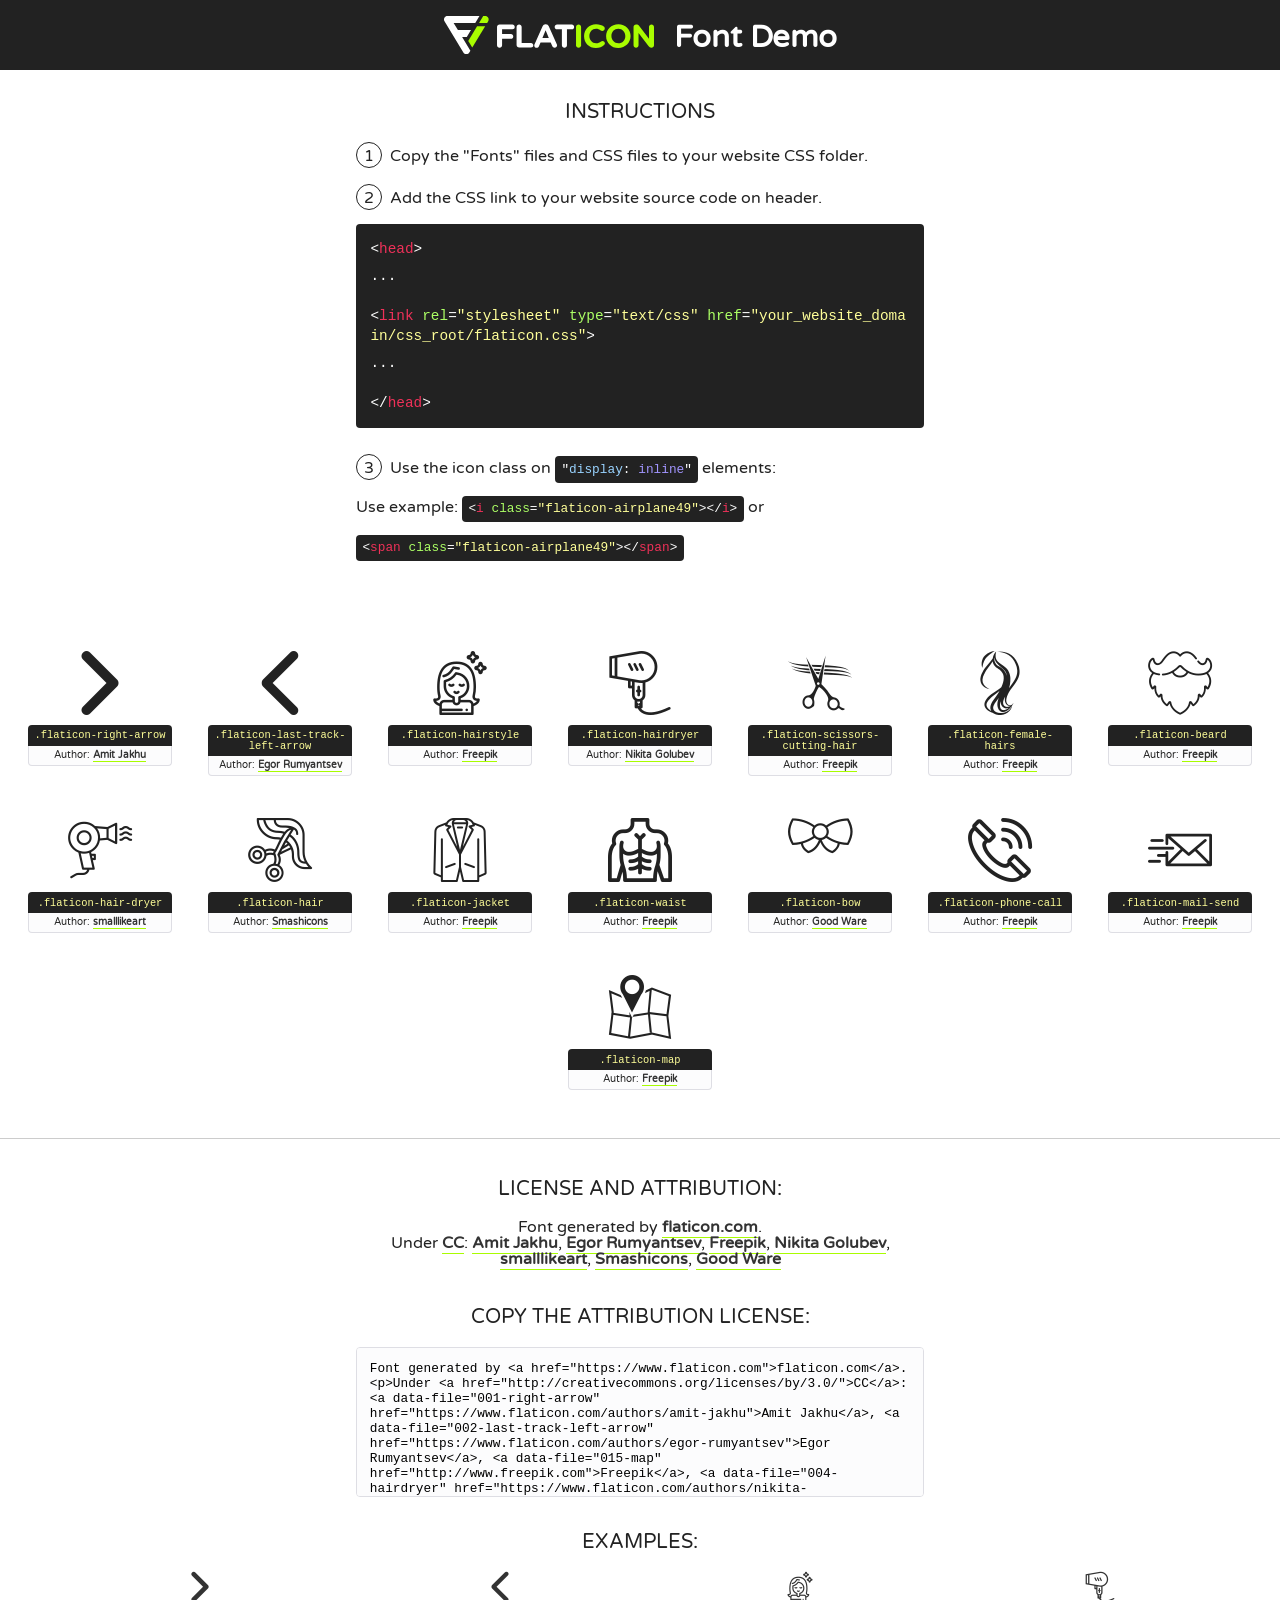
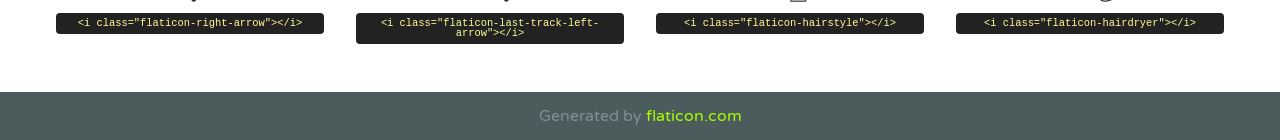
==== HealthAndBeauty-Eight/assets/font/flaticon.html @ 108667c1 "Add project files." ====
<!DOCTYPE html>
<!--
  Flaticon icon font: Flaticon
  Creation date: 14/06/2019 07:30
-->
<html>
<!DOCTYPE html>
<html>

<head>
    <title>Flaticon WebFont</title>
    <link href="http://fonts.googleapis.com/css?family=Varela+Round" rel="stylesheet" type="text/css" />
    <link rel="stylesheet" type="text/css" href="flaticon.css">
    <meta charset="UTF-8">
    <style>
    html, body, div, span, applet, object, iframe,
    h1, h2, h3, h4, h5, h6, p, blockquote, pre,
    a, abbr, acronym, address, big, cite, code,
    del, dfn, em, img, ins, kbd, q, s, samp,
    small, strike, strong, sub, sup, tt, var,
    b, u, i, center,
    dl, dt, dd, ol, ul, li,
    fieldset, form, label, legend,
    table, caption, tbody, tfoot, thead, tr, th, td,
    article, aside, canvas, details, embed, 
    figure, figcaption, footer, header, hgroup, 
    menu, nav, output, ruby, section, summary,
    time, mark, audio, video {
        margin: 0;
        padding: 0;
        border: 0;
        font-size: 100%;
        font: inherit;
        vertical-align: baseline;
    }
    /* HTML5 display-role reset for older browsers */
    article, aside, details, figcaption, figure, 
    footer, header, hgroup, menu, nav, section {
        display: block;
    }
    body {
        line-height: 1;
    }
    ol, ul {
        list-style: none;
    }
    blockquote, q {
        quotes: none;
    }
    blockquote:before, blockquote:after,
    q:before, q:after {
        content: '';
        content: none;
    }
    table {
        border-collapse: collapse;
        border-spacing: 0;
    }
    body {
        font-family: 'Varela Round', Helvetica, Arial, sans-serif;
        font-size: 16px;
        color: #222;
    }
    a {
        color: #333;
        border-bottom: 1px solid #a9fd00;
        font-weight: bold;
        text-decoration: none;
    }
    * {
        -moz-box-sizing: border-box;
        -webkit-box-sizing: border-box;
        box-sizing: border-box;
        margin: 0;
        padding: 0;
    }
    [class^="flaticon-"]:before, [class*=" flaticon-"]:before, [class^="flaticon-"]:after, [class*=" flaticon-"]:after {
        font-family: Flaticon;
        font-size: 30px;
        font-style: normal;
        margin-left: 20px;
        color: #333;
    }
    .wrapper {
        max-width: 600px;
        margin: auto;
        padding: 0 1em;
    }
    .title {
        font-size: 1.25em;
        text-align: center;
        margin-bottom: 1em;
        text-transform: uppercase;
    }
    header {
        text-align: center;
        background-color: #222;
        color: #fff;
        padding: 1em;
    }
    header .logo {
        width: 210px;
        height: 38px;
        display: inline-block;
        vertical-align: middle;
        margin-right: 1em;
        border: none;
    }
    header strong {
        font-size: 1.95em;
        font-weight: bold;
        vertical-align: middle;
        margin-top: 5px;
        display: inline-block;
    }
    .demo {
        margin: 2em auto;
        line-height: 1.25em;
    }
    .demo ul li {
        margin-bottom: 1em;
    }
    .demo ul li .num {
        color: #222;
        border-radius: 20px;
        display: inline-block;
        width: 26px;
        padding: 3px;
        height: 26px;
        text-align: center;
        margin-right: 0.5em;
        border: 1px solid #222;
    }
    .demo ul li code {
        background-color: #222;
        border-radius: 4px;
        padding: 0.25em 0.5em;
        display: inline-block;
        color: #fff;
        font-family: Consolas,Monaco,Lucida Console,Liberation Mono,DejaVu Sans Mono,Bitstream Vera Sans Mono,Courier New, monospace;
        font-weight: lighter;
        margin-top: 1em;
        font-size: 0.8em;
        word-break: break-all;
    }
    .demo ul li code.big {
        padding: 1em;
        font-size: 0.9em;
    }
    .demo ul li code .red {
        color: #EF3159;
    }
    .demo ul li code .green {
        color: #ACFF65;
    }
    .demo ul li code .yellow {
        color: #FFFF99;
    }
    .demo ul li code .blue {
        color: #99D3FF;
    }
    .demo ul li code .purple {
        color: #A295FF;
    }
    .demo ul li code .dots {
        margin-top: 0.5em;
        display: block;
    }
    #glyphs {
        border-bottom: 1px solid #ccc;
        padding: 2em 0;
        text-align: center;
    }
    .glyph {
        display: inline-block;
        width: 9em;
        margin: 1em;
        text-align: center;
        vertical-align: top;
        background: #FFF;
    }
    .glyph .glyph-icon {
        padding: 10px;
        display: block;
        font-family:"Flaticon";
        font-size: 64px;
        line-height: 1;
    }
    .glyph .glyph-icon:before {
        font-size: 64px;
        color: #222;
        margin-left: 0;
    }
    .class-name {
        font-size: 0.65em;
        background-color: #222;
        color: #fff;
        border-radius: 4px 4px 0 0;
        padding: 0.5em;
        color: #FFFF99;
        font-family: Consolas,Monaco,Lucida Console,Liberation Mono,DejaVu Sans Mono,Bitstream Vera Sans Mono,Courier New, monospace;
    }
    .author-name {
        font-size: 0.6em;
        background-color: #fcfcfd;
        border: 1px solid #DEDEE4;
        border-top: 0;
        border-radius: 0 0 4px 4px;
        padding: 0.5em;
    }
    .class-name:last-child {
        font-size: 10px;
        color:#888;
    }
    .class-name:last-child a {
        font-size: 10px;
        color:#555;
    }
    .class-name:last-child a:hover {
        color:#a9fd00;
    }
    .glyph > input {
        display: block;
        width: 100px;
        margin: 5px auto;
        text-align: center;
        font-size: 12px;
        cursor: text;
    }
    .glyph > input.icon-input {
        font-family:"Flaticon";
        font-size: 16px;
        margin-bottom: 10px;
    }
    .attribution .title {
        margin-top: 2em;
    }
    .attribution textarea {
        background-color: #fcfcfd;
        padding: 1em;
        border: none;
        box-shadow: none;
        border: 1px solid #DEDEE4;
        border-radius: 4px;
        resize: none;
        width: 100%;
        height: 150px;
        font-size: 0.8em;
        font-family: Consolas,Monaco,Lucida Console,Liberation Mono,DejaVu Sans Mono,Bitstream Vera Sans Mono,Courier New, monospace;
        -webkit-appearance: none;
    }
    .iconsuse {
        margin: 2em auto;
        text-align: center;
        max-width: 1200px;
    }
    .iconsuse:after {
        content: '';
        display: table;
        clear: both;
    }
    .iconsuse .image {
        float: left;
        width: 25%;
        padding: 0 1em;
    }
    .iconsuse .image p {
        margin-bottom: 1em;
    }
    .iconsuse .image span {
        display: block;
        font-size: 0.65em;
        background-color: #222;
        color: #fff;
        border-radius: 4px;
        padding: 0.5em;
        color: #FFFF99;
        margin-top: 1em;
        font-family: Consolas,Monaco,Lucida Console,Liberation Mono,DejaVu Sans Mono,Bitstream Vera Sans Mono,Courier New, monospace;
    }
    #footer {
        text-align: center;
        background-color: #4C5B5C;
        color: #7c9192;
        padding: 1em;
    }
    #footer a {
        border: none;
        color: #a9fd00;
        font-weight: normal;
    }
    @media (max-width: 960px) {
        .iconsuse .image {
            width: 50%;
        }
    }
    @media (max-width: 560px) {
        .iconsuse .image {
            width: 100%;
        }
    }
    </style>
</head>

<body class="characters-off">

    <header>
        <a href="https://www.flaticon.com" target="_blank" class="logo">
            <svg version="1.1" xmlns="http://www.w3.org/2000/svg" xmlns:xlink="http://www.w3.org/1999/xlink" xmlns:a="http://ns.adobe.com/AdobeSVGViewerExtensions/3.0/" viewBox="0 0 560.875 102.036" enable-background="new 0 0 560.875 102.036" xml:space="preserve">
                <defs>
                </defs>
                <g>
                    <g class="letters">
                        <path fill="#ffffff" d="M141.596,29.675c0-3.777,2.985-6.767,6.764-6.767h34.438c3.426,0,6.15,2.728,6.15,6.15
                        c0,3.43-2.724,6.149-6.15,6.149h-27.674v13.091h23.719c3.429,0,6.151,2.724,6.151,6.15c0,3.43-2.723,6.149-6.151,6.149h-23.719
                        v17.574c0,3.773-2.986,6.761-6.764,6.761c-3.779,0-6.764-2.989-6.764-6.761V29.675z"></path>
                        <path fill="#ffffff" d="M193.844,29.149c0-3.781,2.985-6.767,6.764-6.767c3.776,0,6.763,2.985,6.763,6.767v42.957h25.039
                        c3.426,0,6.149,2.726,6.149,6.153c0,3.425-2.723,6.15-6.149,6.15h-31.802c-3.779,0-6.764-2.986-6.764-6.768V29.149z"></path>
                        <path fill="#ffffff" d="M241.891,75.71l21.438-48.407c1.492-3.341,4.215-5.357,7.906-5.357h0.792
                        c3.686,0,6.323,2.017,7.815,5.357l21.439,48.407c0.436,0.967,0.701,1.845,0.701,2.723c0,3.602-2.809,6.501-6.414,6.501
                        c-3.161,0-5.269-1.845-6.499-4.655l-4.132-9.661h-27.059l-4.301,10.102c-1.144,2.631-3.426,4.214-6.237,4.214
                        c-3.517,0-6.24-2.81-6.24-6.325C241.1,77.64,241.451,76.677,241.891,75.71z M279.932,58.666l-8.521-20.297l-8.526,20.297H279.932
                        z"></path>
                        <path fill="#ffffff" d="M314.864,35.387H301.86c-3.429,0-6.239-2.813-6.239-6.238c0-3.429,2.811-6.24,6.239-6.24h39.533
                        c3.426,0,6.237,2.811,6.237,6.24c0,3.425-2.811,6.238-6.237,6.238h-13.001v42.785c0,3.773-2.99,6.761-6.764,6.761
                        c-3.779,0-6.764-2.989-6.764-6.761V35.387z"></path>
                        <path fill="#A9FD00" d="M352.615,29.149c0-3.781,2.985-6.767,6.767-6.767c3.774,0,6.761,2.985,6.761,6.767v49.024
                        c0,3.773-2.987,6.761-6.761,6.761c-3.781,0-6.767-2.989-6.767-6.761V29.149z"></path>
                        <path fill="#A9FD00" d="M374.132,53.836v-0.179c0-17.481,13.178-31.801,32.065-31.801c9.22,0,15.459,2.458,20.557,6.238
                        c1.402,1.054,2.637,2.985,2.637,5.357c0,3.692-2.985,6.59-6.681,6.59c-1.845,0-3.071-0.702-4.044-1.319
                        c-3.776-2.813-7.729-4.393-12.562-4.393c-10.364,0-17.831,8.611-17.831,19.154v0.173c0,10.542,7.291,19.329,17.831,19.329
                        c5.715,0,9.492-1.756,13.359-4.834c1.049-0.874,2.458-1.491,4.039-1.491c3.429,0,6.325,2.813,6.325,6.236
                        c0,2.106-1.056,3.78-2.282,4.834c-5.539,4.834-12.036,7.733-21.878,7.733C387.572,85.464,374.132,71.493,374.132,53.836z"></path>
                        <path fill="#A9FD00" d="M433.009,53.836v-0.179c0-17.481,13.79-31.801,32.766-31.801c18.981,0,32.592,14.143,32.592,31.628v0.173
                        c0,17.483-13.785,31.807-32.769,31.807C446.625,85.464,433.009,71.32,433.009,53.836z M484.224,53.836v-0.179
                        c0-10.539-7.725-19.326-18.626-19.326c-10.893,0-18.449,8.611-18.449,19.154v0.173c0,10.542,7.73,19.329,18.626,19.329
                        C476.676,72.986,484.224,64.378,484.224,53.836z"></path>
                        <path fill="#A9FD00" d="M506.233,29.321c0-3.774,2.99-6.763,6.767-6.763h1.401c3.252,0,5.183,1.583,7.029,3.953l26.093,34.265
                        V29.059c0-3.692,2.99-6.677,6.681-6.677c3.683,0,6.671,2.985,6.671,6.677v48.934c0,3.78-2.987,6.765-6.764,6.765h-0.436
                        c-3.257,0-5.188-1.581-7.034-3.953l-27.056-35.492v32.944c0,3.687-2.985,6.676-6.678,6.676c-3.683,0-6.673-2.989-6.673-6.676
                        V29.321z"></path>
                    </g>
                    <g class="insignia">
                        <path fill="#ffffff" d="M48.372,56.137h12.517l11.156-18.537H37.186L25.688,18.539h57.825L94.668,0H9.271
                        C5.925,0,2.842,1.801,1.198,4.716c-1.644,2.907-1.593,6.482,0.134,9.343l50.38,83.501c1.678,2.781,4.689,4.476,7.938,4.476
                        c3.246,0,6.257-1.695,7.935-4.476l2.898-4.804L48.372,56.137z"></path>
                        <g class="i">
                            <path fill="#A9FD00" d="M93.575,18.539h0.031v0.004l21.652,0.004l2.705-4.488c1.727-2.861,1.778-6.436,0.133-9.343
                            C116.454,1.801,113.371,0,110.026,0h-5.294L93.575,18.539z"></path>
                            <polygon fill="#A9FD00" points="88.291,27.356 64.725,66.486 75.519,84.404 109.942,27.356"></polygon>
                        </g>
                    </g>
                </g>
            </svg>
        </a>
        <strong>Font Demo</strong>
    </header>


    <section class="demo wrapper">

        <p class="title">Instructions</p>

        <ul>
            <li>
                <span class="num">1</span>Copy the "Fonts" files and CSS files to your website CSS folder.
            </li>
            <li>
                <span class="num">2</span>Add the CSS link to your website source code on header.
                <code class="big">
                    &lt;<span class="red">head</span>&gt;
                    <br/><span class="dots">...</span>
                    <br/>&lt;<span class="red">link</span> <span class="green">rel</span>=<span class="yellow">"stylesheet"</span> <span class="green">type</span>=<span class="yellow">"text/css"</span> <span class="green">href</span>=<span class="yellow">"your_website_domain/css_root/flaticon.css"</span>&gt;
                    <br/><span class="dots">...</span>
                    <br/>&lt;/<span class="red">head</span>&gt;
                </code>
            </li>

            <li>
                <p>
                    <span class="num">3</span>Use the icon class on <code>"<span class="blue">display</span>:<span class="purple"> inline</span>"</code> elements:
                    <br />
                    Use example: <code>&lt;<span class="red">i</span> <span class="green">class</span>=<span class="yellow">&quot;flaticon-airplane49&quot;</span>&gt;&lt;/<span class="red">i</span>&gt;</code> or <code>&lt;<span class="red">span</span> <span class="green">class</span>=<span class="yellow">&quot;flaticon-airplane49&quot;</span>&gt;&lt;/<span class="red">span</span>&gt;</code>
            </li>
        </ul>

    </section>




   <section id="glyphs">          
    
      
        <div class="glyph"><div class="glyph-icon flaticon-right-arrow"></div>
            <div class="class-name">.flaticon-right-arrow</div>
            <div class="author-name">Author: <a data-file="001-right-arrow" href="https://www.flaticon.com/authors/amit-jakhu">Amit Jakhu</a> </div> 
        </div>        
        
        <div class="glyph"><div class="glyph-icon flaticon-last-track-left-arrow"></div>
            <div class="class-name">.flaticon-last-track-left-arrow</div>
            <div class="author-name">Author: <a data-file="002-last-track-left-arrow" href="https://www.flaticon.com/authors/egor-rumyantsev">Egor Rumyantsev</a> </div> 
        </div>        
        
        <div class="glyph"><div class="glyph-icon flaticon-hairstyle"></div>
            <div class="class-name">.flaticon-hairstyle</div>
            <div class="author-name">Author: <a data-file="003-hairstyle" href="http://www.freepik.com">Freepik</a> </div> 
        </div>        
        
        <div class="glyph"><div class="glyph-icon flaticon-hairdryer"></div>
            <div class="class-name">.flaticon-hairdryer</div>
            <div class="author-name">Author: <a data-file="004-hairdryer" href="https://www.flaticon.com/authors/nikita-golubev">Nikita Golubev</a> </div> 
        </div>        
        
        <div class="glyph"><div class="glyph-icon flaticon-scissors-cutting-hair"></div>
            <div class="class-name">.flaticon-scissors-cutting-hair</div>
            <div class="author-name">Author: <a data-file="005-scissors-cutting-hair" href="http://www.freepik.com">Freepik</a> </div> 
        </div>        
        
        <div class="glyph"><div class="glyph-icon flaticon-female-hairs"></div>
            <div class="class-name">.flaticon-female-hairs</div>
            <div class="author-name">Author: <a data-file="006-female-hairs" href="http://www.freepik.com">Freepik</a> </div> 
        </div>        
        
        <div class="glyph"><div class="glyph-icon flaticon-beard"></div>
            <div class="class-name">.flaticon-beard</div>
            <div class="author-name">Author: <a data-file="007-beard" href="http://www.freepik.com">Freepik</a> </div> 
        </div>        
        
        <div class="glyph"><div class="glyph-icon flaticon-hair-dryer"></div>
            <div class="class-name">.flaticon-hair-dryer</div>
            <div class="author-name">Author: <a data-file="008-hair-dryer" href="https://www.flaticon.com/authors/smalllikeart">smalllikeart</a> </div> 
        </div>        
        
        <div class="glyph"><div class="glyph-icon flaticon-hair"></div>
            <div class="class-name">.flaticon-hair</div>
            <div class="author-name">Author: <a data-file="009-hair" href="https://www.flaticon.com/authors/smashicons">Smashicons</a> </div> 
        </div>        
        
        <div class="glyph"><div class="glyph-icon flaticon-jacket"></div>
            <div class="class-name">.flaticon-jacket</div>
            <div class="author-name">Author: <a data-file="010-jacket" href="http://www.freepik.com">Freepik</a> </div> 
        </div>        
        
        <div class="glyph"><div class="glyph-icon flaticon-waist"></div>
            <div class="class-name">.flaticon-waist</div>
            <div class="author-name">Author: <a data-file="011-waist" href="http://www.freepik.com">Freepik</a> </div> 
        </div>        
        
        <div class="glyph"><div class="glyph-icon flaticon-bow"></div>
            <div class="class-name">.flaticon-bow</div>
            <div class="author-name">Author: <a data-file="012-bow" href="https://www.flaticon.com/authors/good-ware">Good Ware</a> </div> 
        </div>        
        
        <div class="glyph"><div class="glyph-icon flaticon-phone-call"></div>
            <div class="class-name">.flaticon-phone-call</div>
            <div class="author-name">Author: <a data-file="013-phone-call" href="http://www.freepik.com">Freepik</a> </div> 
        </div>        
        
        <div class="glyph"><div class="glyph-icon flaticon-mail-send"></div>
            <div class="class-name">.flaticon-mail-send</div>
            <div class="author-name">Author: <a data-file="014-mail-send" href="http://www.freepik.com">Freepik</a> </div> 
        </div>        
        
        <div class="glyph"><div class="glyph-icon flaticon-map"></div>
            <div class="class-name">.flaticon-map</div>
            <div class="author-name">Author: <a data-file="015-map" href="http://www.freepik.com">Freepik</a> </div> 
        </div>        
        

    </section>



    <section class="attribution wrapper"   style="text-align:center;">

      <div class="title">License and attribution:</div><div class="attrDiv">Font generated by <a href="https://www.flaticon.com">flaticon.com</a>. <div><p>Under <a href="http://creativecommons.org/licenses/by/3.0/">CC</a>: <a data-file="001-right-arrow" href="https://www.flaticon.com/authors/amit-jakhu">Amit Jakhu</a>, <a data-file="002-last-track-left-arrow" href="https://www.flaticon.com/authors/egor-rumyantsev">Egor Rumyantsev</a>, <a data-file="015-map" href="http://www.freepik.com">Freepik</a>, <a data-file="004-hairdryer" href="https://www.flaticon.com/authors/nikita-golubev">Nikita Golubev</a>, <a data-file="008-hair-dryer" href="https://www.flaticon.com/authors/smalllikeart">smalllikeart</a>, <a data-file="009-hair" href="https://www.flaticon.com/authors/smashicons">Smashicons</a>, <a data-file="012-bow" href="https://www.flaticon.com/authors/good-ware">Good Ware</a></p>  </div>
      </div>
      <div class="title">Copy the Attribution License:</div>

    <textarea onclick="this.focus();this.select();">Font generated by &lt;a href=&quot;https://www.flaticon.com&quot;&gt;flaticon.com&lt;/a&gt;. <p>Under <a href="http://creativecommons.org/licenses/by/3.0/">CC</a>: <a data-file="001-right-arrow" href="https://www.flaticon.com/authors/amit-jakhu">Amit Jakhu</a>, <a data-file="002-last-track-left-arrow" href="https://www.flaticon.com/authors/egor-rumyantsev">Egor Rumyantsev</a>, <a data-file="015-map" href="http://www.freepik.com">Freepik</a>, <a data-file="004-hairdryer" href="https://www.flaticon.com/authors/nikita-golubev">Nikita Golubev</a>, <a data-file="008-hair-dryer" href="https://www.flaticon.com/authors/smalllikeart">smalllikeart</a>, <a data-file="009-hair" href="https://www.flaticon.com/authors/smashicons">Smashicons</a>, <a data-file="012-bow" href="https://www.flaticon.com/authors/good-ware">Good Ware</a></p>  
     </textarea>

    </section>

    <section class="iconsuse">

          <div class="title">Examples:</div>            
             
            <div class="image">
                <p>
                    <i class="glyph-icon flaticon-right-arrow"></i> 
                    <span>&lt;i class=&quot;flaticon-right-arrow&quot;&gt;&lt;/i&gt;</span>
                </p>
            </div>
            
            <div class="image">
                <p>
                    <i class="glyph-icon flaticon-last-track-left-arrow"></i> 
                    <span>&lt;i class=&quot;flaticon-last-track-left-arrow&quot;&gt;&lt;/i&gt;</span>
                </p>
            </div>
            
            <div class="image">
                <p>
                    <i class="glyph-icon flaticon-hairstyle"></i> 
                    <span>&lt;i class=&quot;flaticon-hairstyle&quot;&gt;&lt;/i&gt;</span>
                </p>
            </div>
            
            <div class="image">
                <p>
                    <i class="glyph-icon flaticon-hairdryer"></i> 
                    <span>&lt;i class=&quot;flaticon-hairdryer&quot;&gt;&lt;/i&gt;</span>
                </p>
            </div>
                       
        </div>
                            
    </section>

<div id="footer">
    <div>Generated by <a href="https://www.flaticon.com">flaticon.com</a>
    </div>
</div>



</body>
</html>
---- HealthAndBeauty-Eight/assets/font/flaticon.css ----
/*
  	Flaticon icon font: Flaticon
  	Creation date: 14/06/2019 07:30
  	*/

@font-face {
  font-family: "Flaticon";
  src: url("./Flaticon.eot");
  src: url("./Flaticon.eot?#iefix") format("embedded-opentype"),
       url("./Flaticon.woff2") format("woff2"),
       url("./Flaticon.woff") format("woff"),
       url("./Flaticon.ttf") format("truetype"),
       url("./Flaticon.svg#Flaticon") format("svg");
  font-weight: normal;
  font-style: normal;
}

@media screen and (-webkit-min-device-pixel-ratio:0) {
  @font-face {
    font-family: "Flaticon";
    src: url("./Flaticon.svg#Flaticon") format("svg");
  }
}

[class^="flaticon-"]:before, [class*=" flaticon-"]:before,
[class^="flaticon-"]:after, [class*=" flaticon-"]:after {   
  font-family: Flaticon;
        font-size: 20px;
font-style: normal;
margin-left: 20px;
}

.flaticon-right-arrow:before { content: "\f100"; }
.flaticon-last-track-left-arrow:before { content: "\f101"; }
.flaticon-hairstyle:before { content: "\f102"; }
.flaticon-hairdryer:before { content: "\f103"; }
.flaticon-scissors-cutting-hair:before { content: "\f104"; }
.flaticon-female-hairs:before { content: "\f105"; }
.flaticon-beard:before { content: "\f106"; }
.flaticon-hair-dryer:before { content: "\f107"; }
.flaticon-hair:before { content: "\f108"; }
.flaticon-jacket:before { content: "\f109"; }
.flaticon-waist:before { content: "\f10a"; }
.flaticon-bow:before { content: "\f10b"; }
.flaticon-phone-call:before { content: "\f10c"; }
.flaticon-mail-send:before { content: "\f10d"; }
.flaticon-map:before { content: "\f10e"; }
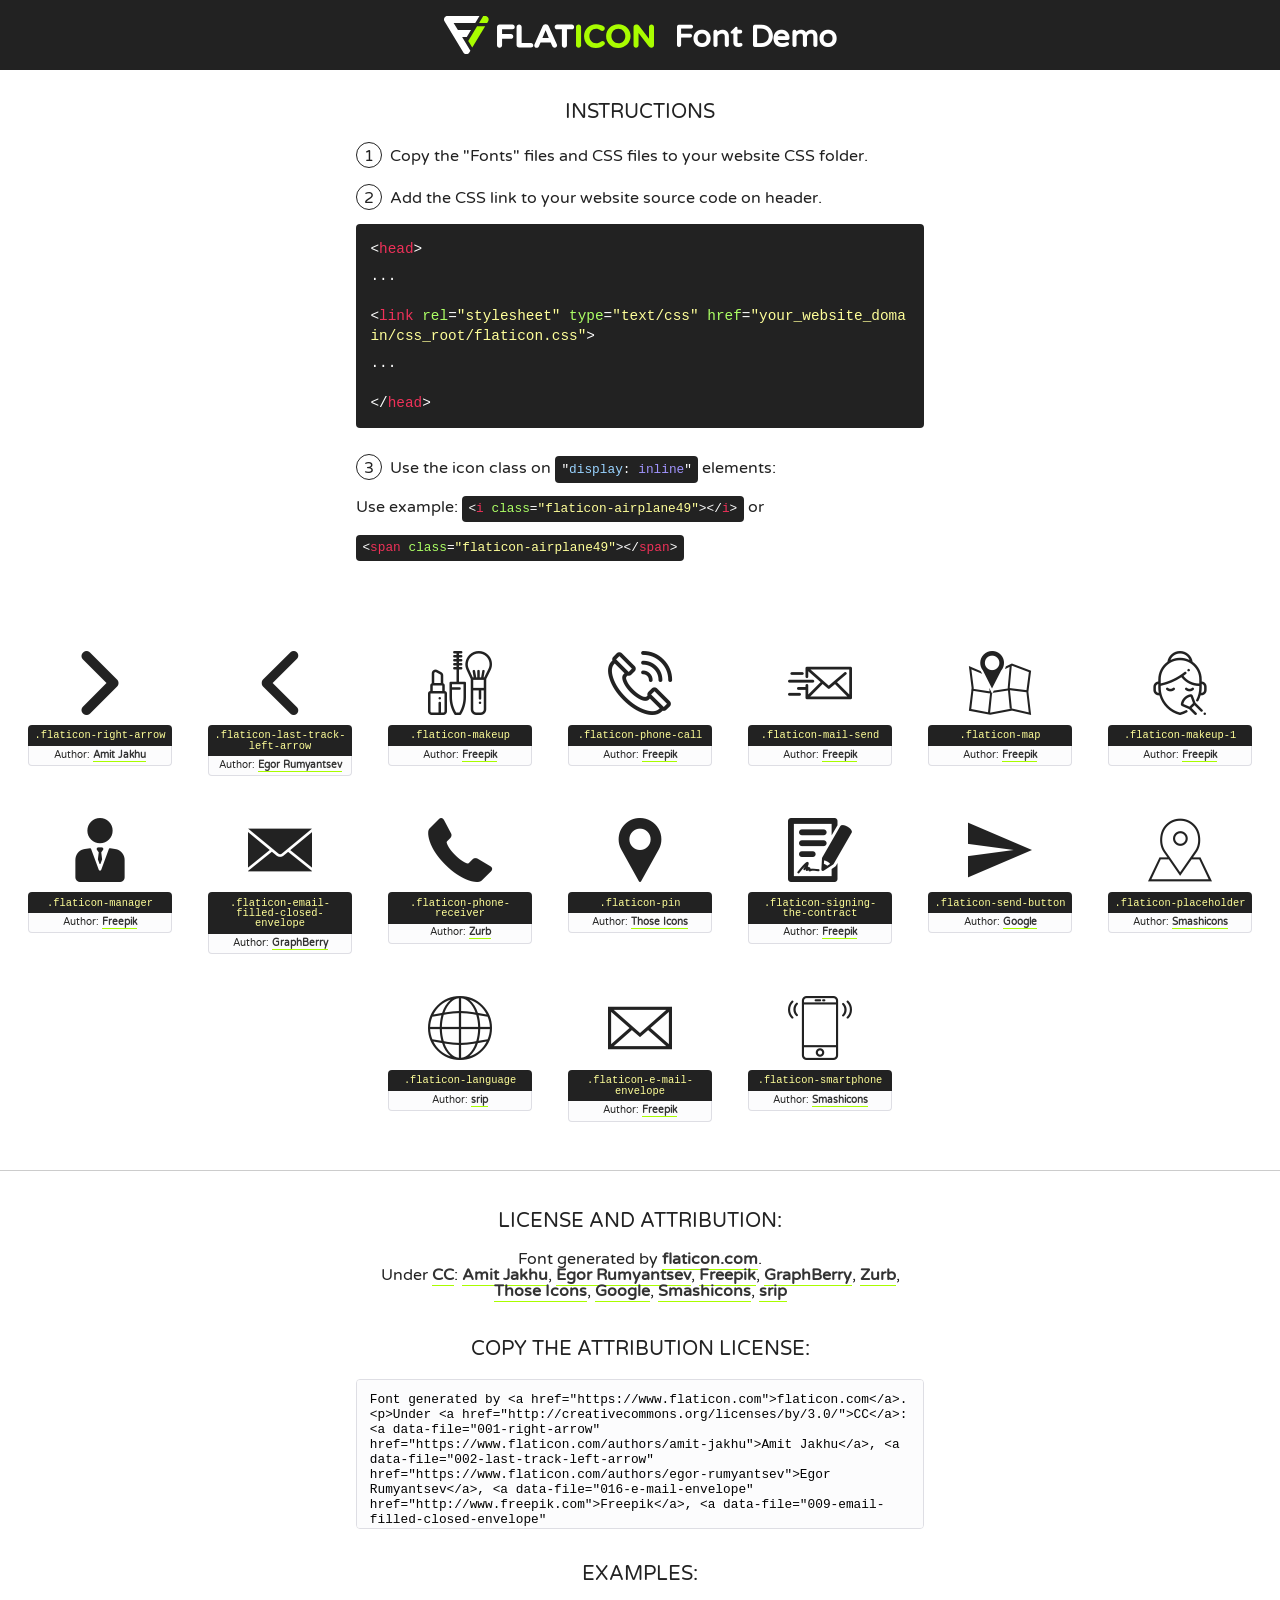
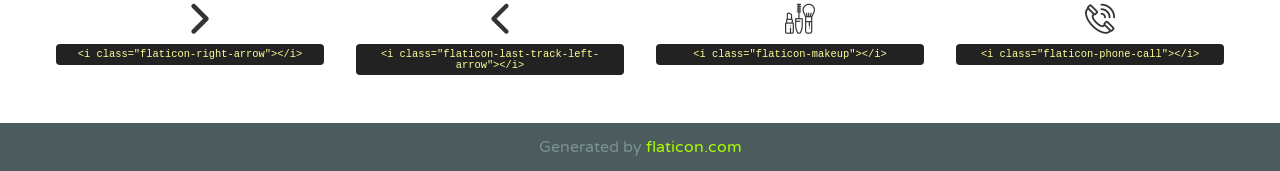
==== commit 3795d260: "Update Added flat font Library Files" ====
--- a/HealthAndBeauty-Eight/assets/font/flaticon.html
+++ b/HealthAndBeauty-Eight/assets/font/flaticon.html
@@ -1,7 +1,7 @@
 <!DOCTYPE html>
 <!--
   Flaticon icon font: Flaticon
-  Creation date: 14/06/2019 07:30
+  Creation date: 18/06/2019 10:19
 -->
 <html>
 <!DOCTYPE html>
@@ -402,69 +402,79 @@
             <div class="author-name">Author: <a data-file="002-last-track-left-arrow" href="https://www.flaticon.com/authors/egor-rumyantsev">Egor Rumyantsev</a> </div> 
         </div>        
         
-        <div class="glyph"><div class="glyph-icon flaticon-hairstyle"></div>
-            <div class="class-name">.flaticon-hairstyle</div>
-            <div class="author-name">Author: <a data-file="003-hairstyle" href="http://www.freepik.com">Freepik</a> </div> 
-        </div>        
-        
-        <div class="glyph"><div class="glyph-icon flaticon-hairdryer"></div>
-            <div class="class-name">.flaticon-hairdryer</div>
-            <div class="author-name">Author: <a data-file="004-hairdryer" href="https://www.flaticon.com/authors/nikita-golubev">Nikita Golubev</a> </div> 
-        </div>        
-        
-        <div class="glyph"><div class="glyph-icon flaticon-scissors-cutting-hair"></div>
-            <div class="class-name">.flaticon-scissors-cutting-hair</div>
-            <div class="author-name">Author: <a data-file="005-scissors-cutting-hair" href="http://www.freepik.com">Freepik</a> </div> 
-        </div>        
-        
-        <div class="glyph"><div class="glyph-icon flaticon-female-hairs"></div>
-            <div class="class-name">.flaticon-female-hairs</div>
-            <div class="author-name">Author: <a data-file="006-female-hairs" href="http://www.freepik.com">Freepik</a> </div> 
-        </div>        
-        
-        <div class="glyph"><div class="glyph-icon flaticon-beard"></div>
-            <div class="class-name">.flaticon-beard</div>
-            <div class="author-name">Author: <a data-file="007-beard" href="http://www.freepik.com">Freepik</a> </div> 
-        </div>        
-        
-        <div class="glyph"><div class="glyph-icon flaticon-hair-dryer"></div>
-            <div class="class-name">.flaticon-hair-dryer</div>
-            <div class="author-name">Author: <a data-file="008-hair-dryer" href="https://www.flaticon.com/authors/smalllikeart">smalllikeart</a> </div> 
-        </div>        
-        
-        <div class="glyph"><div class="glyph-icon flaticon-hair"></div>
-            <div class="class-name">.flaticon-hair</div>
-            <div class="author-name">Author: <a data-file="009-hair" href="https://www.flaticon.com/authors/smashicons">Smashicons</a> </div> 
-        </div>        
-        
-        <div class="glyph"><div class="glyph-icon flaticon-jacket"></div>
-            <div class="class-name">.flaticon-jacket</div>
-            <div class="author-name">Author: <a data-file="010-jacket" href="http://www.freepik.com">Freepik</a> </div> 
-        </div>        
-        
-        <div class="glyph"><div class="glyph-icon flaticon-waist"></div>
-            <div class="class-name">.flaticon-waist</div>
-            <div class="author-name">Author: <a data-file="011-waist" href="http://www.freepik.com">Freepik</a> </div> 
-        </div>        
-        
-        <div class="glyph"><div class="glyph-icon flaticon-bow"></div>
-            <div class="class-name">.flaticon-bow</div>
-            <div class="author-name">Author: <a data-file="012-bow" href="https://www.flaticon.com/authors/good-ware">Good Ware</a> </div> 
+        <div class="glyph"><div class="glyph-icon flaticon-makeup"></div>
+            <div class="class-name">.flaticon-makeup</div>
+            <div class="author-name">Author: <a data-file="003-makeup" href="http://www.freepik.com">Freepik</a> </div> 
         </div>        
         
         <div class="glyph"><div class="glyph-icon flaticon-phone-call"></div>
             <div class="class-name">.flaticon-phone-call</div>
-            <div class="author-name">Author: <a data-file="013-phone-call" href="http://www.freepik.com">Freepik</a> </div> 
+            <div class="author-name">Author: <a data-file="004-phone-call" href="http://www.freepik.com">Freepik</a> </div> 
         </div>        
         
         <div class="glyph"><div class="glyph-icon flaticon-mail-send"></div>
             <div class="class-name">.flaticon-mail-send</div>
-            <div class="author-name">Author: <a data-file="014-mail-send" href="http://www.freepik.com">Freepik</a> </div> 
+            <div class="author-name">Author: <a data-file="005-mail-send" href="http://www.freepik.com">Freepik</a> </div> 
         </div>        
         
         <div class="glyph"><div class="glyph-icon flaticon-map"></div>
             <div class="class-name">.flaticon-map</div>
-            <div class="author-name">Author: <a data-file="015-map" href="http://www.freepik.com">Freepik</a> </div> 
+            <div class="author-name">Author: <a data-file="006-map" href="http://www.freepik.com">Freepik</a> </div> 
+        </div>        
+        
+        <div class="glyph"><div class="glyph-icon flaticon-makeup-1"></div>
+            <div class="class-name">.flaticon-makeup-1</div>
+            <div class="author-name">Author: <a data-file="007-makeup-1" href="http://www.freepik.com">Freepik</a> </div> 
+        </div>        
+        
+        <div class="glyph"><div class="glyph-icon flaticon-manager"></div>
+            <div class="class-name">.flaticon-manager</div>
+            <div class="author-name">Author: <a data-file="008-manager" href="http://www.freepik.com">Freepik</a> </div> 
+        </div>        
+        
+        <div class="glyph"><div class="glyph-icon flaticon-email-filled-closed-envelope"></div>
+            <div class="class-name">.flaticon-email-filled-closed-envelope</div>
+            <div class="author-name">Author: <a data-file="009-email-filled-closed-envelope" href="https://www.flaticon.com/authors/graphberry">GraphBerry</a> </div> 
+        </div>        
+        
+        <div class="glyph"><div class="glyph-icon flaticon-phone-receiver"></div>
+            <div class="class-name">.flaticon-phone-receiver</div>
+            <div class="author-name">Author: <a data-file="010-phone-receiver" href="https://www.flaticon.com/authors/zurb">Zurb</a> </div> 
+        </div>        
+        
+        <div class="glyph"><div class="glyph-icon flaticon-pin"></div>
+            <div class="class-name">.flaticon-pin</div>
+            <div class="author-name">Author: <a data-file="011-pin" href="https://www.flaticon.com/authors/those-icons">Those Icons</a> </div> 
+        </div>        
+        
+        <div class="glyph"><div class="glyph-icon flaticon-signing-the-contract"></div>
+            <div class="class-name">.flaticon-signing-the-contract</div>
+            <div class="author-name">Author: <a data-file="012-signing-the-contract" href="http://www.freepik.com">Freepik</a> </div> 
+        </div>        
+        
+        <div class="glyph"><div class="glyph-icon flaticon-send-button"></div>
+            <div class="class-name">.flaticon-send-button</div>
+            <div class="author-name">Author: <a data-file="013-send-button" href="https://www.flaticon.com/authors/google">Google</a> </div> 
+        </div>        
+        
+        <div class="glyph"><div class="glyph-icon flaticon-placeholder"></div>
+            <div class="class-name">.flaticon-placeholder</div>
+            <div class="author-name">Author: <a data-file="014-placeholder" href="https://www.flaticon.com/authors/smashicons">Smashicons</a> </div> 
+        </div>        
+        
+        <div class="glyph"><div class="glyph-icon flaticon-language"></div>
+            <div class="class-name">.flaticon-language</div>
+            <div class="author-name">Author: <a data-file="015-language" href="https://www.flaticon.com/authors/srip">srip</a> </div> 
+        </div>        
+        
+        <div class="glyph"><div class="glyph-icon flaticon-e-mail-envelope"></div>
+            <div class="class-name">.flaticon-e-mail-envelope</div>
+            <div class="author-name">Author: <a data-file="016-e-mail-envelope" href="http://www.freepik.com">Freepik</a> </div> 
+        </div>        
+        
+        <div class="glyph"><div class="glyph-icon flaticon-smartphone"></div>
+            <div class="class-name">.flaticon-smartphone</div>
+            <div class="author-name">Author: <a data-file="017-smartphone" href="https://www.flaticon.com/authors/smashicons">Smashicons</a> </div> 
         </div>        
         
 
@@ -474,11 +484,11 @@
 
     <section class="attribution wrapper"   style="text-align:center;">
 
-      <div class="title">License and attribution:</div><div class="attrDiv">Font generated by <a href="https://www.flaticon.com">flaticon.com</a>. <div><p>Under <a href="http://creativecommons.org/licenses/by/3.0/">CC</a>: <a data-file="001-right-arrow" href="https://www.flaticon.com/authors/amit-jakhu">Amit Jakhu</a>, <a data-file="002-last-track-left-arrow" href="https://www.flaticon.com/authors/egor-rumyantsev">Egor Rumyantsev</a>, <a data-file="015-map" href="http://www.freepik.com">Freepik</a>, <a data-file="004-hairdryer" href="https://www.flaticon.com/authors/nikita-golubev">Nikita Golubev</a>, <a data-file="008-hair-dryer" href="https://www.flaticon.com/authors/smalllikeart">smalllikeart</a>, <a data-file="009-hair" href="https://www.flaticon.com/authors/smashicons">Smashicons</a>, <a data-file="012-bow" href="https://www.flaticon.com/authors/good-ware">Good Ware</a></p>  </div>
+      <div class="title">License and attribution:</div><div class="attrDiv">Font generated by <a href="https://www.flaticon.com">flaticon.com</a>. <div><p>Under <a href="http://creativecommons.org/licenses/by/3.0/">CC</a>: <a data-file="001-right-arrow" href="https://www.flaticon.com/authors/amit-jakhu">Amit Jakhu</a>, <a data-file="002-last-track-left-arrow" href="https://www.flaticon.com/authors/egor-rumyantsev">Egor Rumyantsev</a>, <a data-file="016-e-mail-envelope" href="http://www.freepik.com">Freepik</a>, <a data-file="009-email-filled-closed-envelope" href="https://www.flaticon.com/authors/graphberry">GraphBerry</a>, <a data-file="010-phone-receiver" href="https://www.flaticon.com/authors/zurb">Zurb</a>, <a data-file="011-pin" href="https://www.flaticon.com/authors/those-icons">Those Icons</a>, <a data-file="013-send-button" href="https://www.flaticon.com/authors/google">Google</a>, <a data-file="017-smartphone" href="https://www.flaticon.com/authors/smashicons">Smashicons</a>, <a data-file="015-language" href="https://www.flaticon.com/authors/srip">srip</a></p>  </div>
       </div>
       <div class="title">Copy the Attribution License:</div>
 
-    <textarea onclick="this.focus();this.select();">Font generated by &lt;a href=&quot;https://www.flaticon.com&quot;&gt;flaticon.com&lt;/a&gt;. <p>Under <a href="http://creativecommons.org/licenses/by/3.0/">CC</a>: <a data-file="001-right-arrow" href="https://www.flaticon.com/authors/amit-jakhu">Amit Jakhu</a>, <a data-file="002-last-track-left-arrow" href="https://www.flaticon.com/authors/egor-rumyantsev">Egor Rumyantsev</a>, <a data-file="015-map" href="http://www.freepik.com">Freepik</a>, <a data-file="004-hairdryer" href="https://www.flaticon.com/authors/nikita-golubev">Nikita Golubev</a>, <a data-file="008-hair-dryer" href="https://www.flaticon.com/authors/smalllikeart">smalllikeart</a>, <a data-file="009-hair" href="https://www.flaticon.com/authors/smashicons">Smashicons</a>, <a data-file="012-bow" href="https://www.flaticon.com/authors/good-ware">Good Ware</a></p>  
+    <textarea onclick="this.focus();this.select();">Font generated by &lt;a href=&quot;https://www.flaticon.com&quot;&gt;flaticon.com&lt;/a&gt;. <p>Under <a href="http://creativecommons.org/licenses/by/3.0/">CC</a>: <a data-file="001-right-arrow" href="https://www.flaticon.com/authors/amit-jakhu">Amit Jakhu</a>, <a data-file="002-last-track-left-arrow" href="https://www.flaticon.com/authors/egor-rumyantsev">Egor Rumyantsev</a>, <a data-file="016-e-mail-envelope" href="http://www.freepik.com">Freepik</a>, <a data-file="009-email-filled-closed-envelope" href="https://www.flaticon.com/authors/graphberry">GraphBerry</a>, <a data-file="010-phone-receiver" href="https://www.flaticon.com/authors/zurb">Zurb</a>, <a data-file="011-pin" href="https://www.flaticon.com/authors/those-icons">Those Icons</a>, <a data-file="013-send-button" href="https://www.flaticon.com/authors/google">Google</a>, <a data-file="017-smartphone" href="https://www.flaticon.com/authors/smashicons">Smashicons</a>, <a data-file="015-language" href="https://www.flaticon.com/authors/srip">srip</a></p>  
      </textarea>
 
     </section>
@@ -503,15 +513,15 @@
             
             <div class="image">
                 <p>
-                    <i class="glyph-icon flaticon-hairstyle"></i> 
-                    <span>&lt;i class=&quot;flaticon-hairstyle&quot;&gt;&lt;/i&gt;</span>
+                    <i class="glyph-icon flaticon-makeup"></i> 
+                    <span>&lt;i class=&quot;flaticon-makeup&quot;&gt;&lt;/i&gt;</span>
                 </p>
             </div>
             
             <div class="image">
                 <p>
-                    <i class="glyph-icon flaticon-hairdryer"></i> 
-                    <span>&lt;i class=&quot;flaticon-hairdryer&quot;&gt;&lt;/i&gt;</span>
+                    <i class="glyph-icon flaticon-phone-call"></i> 
+                    <span>&lt;i class=&quot;flaticon-phone-call&quot;&gt;&lt;/i&gt;</span>
                 </p>
             </div>
                        
--- a/HealthAndBeauty-Eight/assets/font/flaticon.css
+++ b/HealthAndBeauty-Eight/assets/font/flaticon.css
@@ -1,6 +1,6 @@
 	/*
   	Flaticon icon font: Flaticon
-  	Creation date: 14/06/2019 07:30
+  	Creation date: 18/06/2019 10:19
   	*/
 
 @font-face {
@@ -32,16 +32,18 @@
 
 .flaticon-right-arrow:before { content: "\f100"; }
 .flaticon-last-track-left-arrow:before { content: "\f101"; }
-.flaticon-hairstyle:before { content: "\f102"; }
-.flaticon-hairdryer:before { content: "\f103"; }
-.flaticon-scissors-cutting-hair:before { content: "\f104"; }
-.flaticon-female-hairs:before { content: "\f105"; }
-.flaticon-beard:before { content: "\f106"; }
-.flaticon-hair-dryer:before { content: "\f107"; }
-.flaticon-hair:before { content: "\f108"; }
-.flaticon-jacket:before { content: "\f109"; }
-.flaticon-waist:before { content: "\f10a"; }
-.flaticon-bow:before { content: "\f10b"; }
-.flaticon-phone-call:before { content: "\f10c"; }
-.flaticon-mail-send:before { content: "\f10d"; }
-.flaticon-map:before { content: "\f10e"; }+.flaticon-makeup:before { content: "\f102"; }
+.flaticon-phone-call:before { content: "\f103"; }
+.flaticon-mail-send:before { content: "\f104"; }
+.flaticon-map:before { content: "\f105"; }
+.flaticon-makeup-1:before { content: "\f106"; }
+.flaticon-manager:before { content: "\f107"; }
+.flaticon-email-filled-closed-envelope:before { content: "\f108"; }
+.flaticon-phone-receiver:before { content: "\f109"; }
+.flaticon-pin:before { content: "\f10a"; }
+.flaticon-signing-the-contract:before { content: "\f10b"; }
+.flaticon-send-button:before { content: "\f10c"; }
+.flaticon-placeholder:before { content: "\f10d"; }
+.flaticon-language:before { content: "\f10e"; }
+.flaticon-e-mail-envelope:before { content: "\f10f"; }
+.flaticon-smartphone:before { content: "\f110"; }
